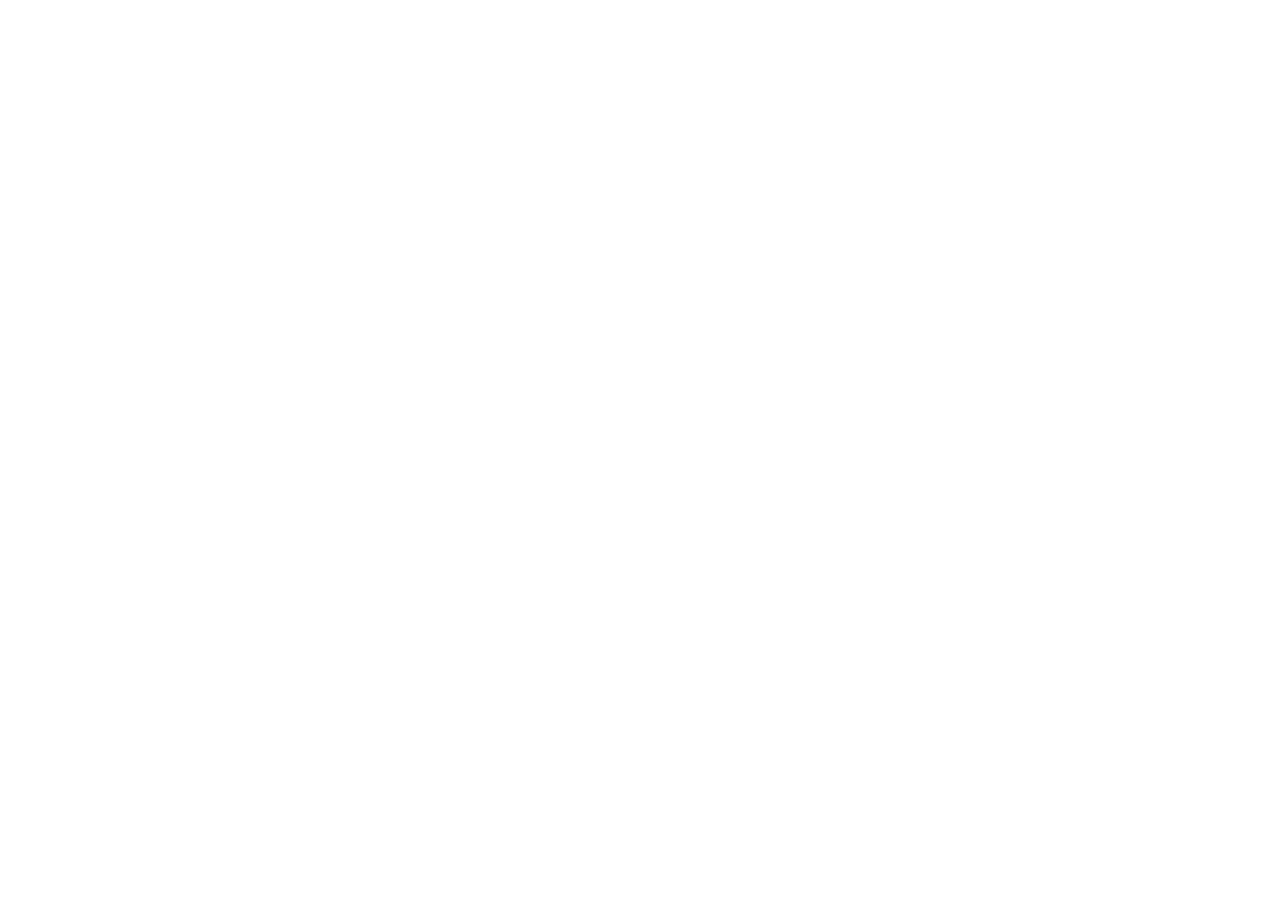
==== thankyou.html @ f5a8ebf8 "setting rating value to local storage" ====
<!DOCTYPE html>
<html lang="en">
  <head>
    <meta charset="UTF-8" />
    <meta http-equiv="X-UA-Compatible" content="IE=edge" />
    <meta name="viewport" content="width=device-width, initial-scale=1.0" />
    <title>Thank you page</title>
  </head>
  <body>
    <script>
     const cat = localStorage.getItem('rate');
    </script>
  </body>
</html>
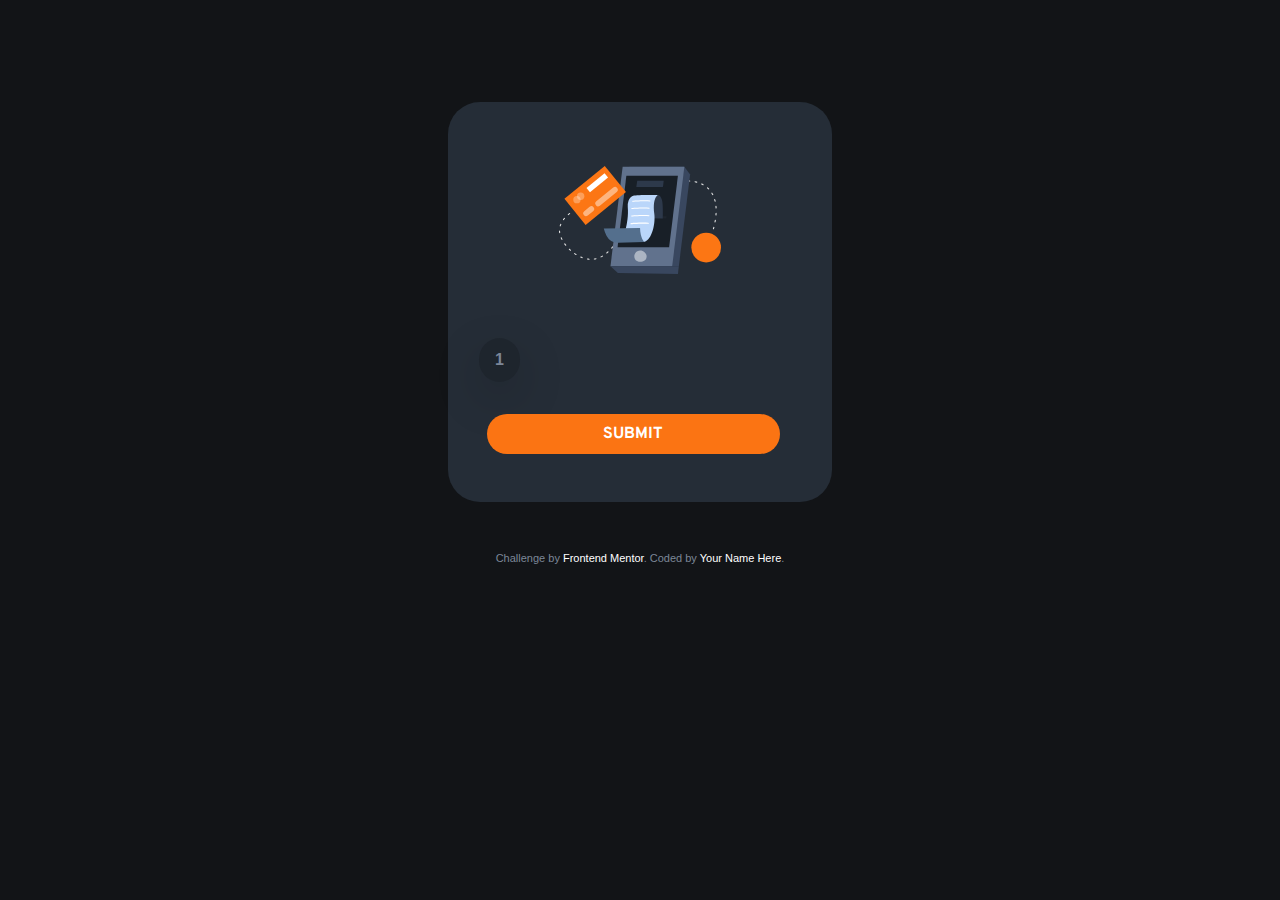
==== commit d2e84227: "thank you page added" ====
--- a/thankyou.html
+++ b/thankyou.html
@@ -4,11 +4,70 @@
     <meta charset="UTF-8" />
     <meta http-equiv="X-UA-Compatible" content="IE=edge" />
     <meta name="viewport" content="width=device-width, initial-scale=1.0" />
+    
+    <link
+      rel="icon"
+      type="image/png"
+      sizes="32x32"
+      href="./images/favicon-32x32.png"
+    />
+    <link rel="stylesheet" href="./index.css" />
+    <link
+      rel="stylesheet"
+      href="https://cdn.jsdelivr.net/npm/bootstrap@4.3.1/dist/css/bootstrap.min.css"
+      integrity="sha384-ggOyR0iXCbMQv3Xipma34MD+dH/1fQ784/j6cY/iJTQUOhcWr7x9JvoRxT2MZw1T"
+      crossorigin="anonymous"
+    />
+    <script
+      src="https://code.jquery.com/jquery-3.3.1.slim.min.js"
+      integrity="sha384-q8i/X+965DzO0rT7abK41JStQIAqVgRVzpbzo5smXKp4YfRvH+8abtTE1Pi6jizo"
+      crossorigin="anonymous"
+    ></script>
+    <script
+      src="https://cdn.jsdelivr.net/npm/popper.js@1.14.7/dist/umd/popper.min.js"
+      integrity="sha384-UO2eT0CpHqdSJQ6hJty5KVphtPhzWj9WO1clHTMGa3JDZwrnQq4sF86dIHNDz0W1"
+      crossorigin="anonymous"
+    ></script>
+    <script
+      src="https://cdn.jsdelivr.net/npm/bootstrap@4.3.1/dist/js/bootstrap.min.js"
+      integrity="sha384-JjSmVgyd0p3pXB1rRibZUAYoIIy6OrQ6VrjIEaFf/nJGzIxFDsf4x0xIM+B07jRM"
+      crossorigin="anonymous"
+    ></script>
     <title>Thank you page</title>
   </head>
-  <body>
+  <body class="bg-verydarkblue">
+    <div class="custom-container mb-5 pb-5 pt-3 bg-darkblue px-3">
+
+      <div class="row mx-auto">
+        <div class="col-12 text-center pt-5 pb-5">
+          <img src="./images/illustration-thank-you.svg" alt="logo" class="img-fluid"/>
+        </div>
+      </div>
+
+      <div class="row w-100 mx-auto py-3">
+        <div class="col-12" id="rating">
+          <span type="submit"
+            class="rate shadow-lg bg-lightdarkblue text-mediumgrey border-0 rounded-circle overpass px-3" style="padding: 0.6rem; font-weight: bold;"
+            >1</span>
+      </div>
+    </div>
+    <div class="row ml-2 mt-3 w-100">
+      <div class="col-11">
+        <button type="submit" class="border-0 py-2 overpass-bold bg-orange w-100 submit-btn" style=" border-radius:3rem">
+          SUBMIT
+        </button>
+      </div>
+    </div>
+  </div>
+
+    <div class="attribution">
+      Challenge by
+      <a href="https://www.frontendmentor.io?ref=challenge" target="_blank"
+        >Frontend Mentor</a
+      >. Coded by <a href="#">Your Name Here</a>.
+    </div> 
     <script>
-     const cat = localStorage.getItem('rate');
+     const rating = localStorage.getItem('rate');
     </script>
   </body>
 </html>
--- a/index.css
+++ b/index.css
@@ -0,0 +1,92 @@
+.custom-container{
+    border-radius: 2rem; 
+    width: 30%;
+    margin: 0 auto;
+   margin-top: 8%;
+}
+@font-face{
+    font-family: Overpass;
+    src: url("./assets/fonts/Overpass-VariableFont_wght.ttf");
+}
+.overpass-bold{
+    font-family: Overpass;
+    font-weight: 700;
+}
+.overpass-light{
+    font-family: Overpass;
+    font-weight: 400;
+}
+.attribution {
+    font-size: 11px;
+    text-align: center;
+    color: hsl(216, 12%, 54%);
+  }
+  .attribution a {
+    color: white;
+  }
+.text-verydarkblue{
+    color: hsl(216, 12%, 8%);
+}
+.bg-verydarkblue{
+    background-color: hsl(216, 12%, 8%);
+}
+.text-darkblue{
+    color: hsl(213, 19%, 18%);
+}
+.bg-darkblue{
+    background-color: hsl(213, 19%, 18%);
+}
+.bg-lightdarkblue{
+    background-color: hsl(216, 12%, 8%, 0.3);
+}
+.border-darkblue{
+    border: .00625rem solid green;
+}
+.border-verydarkblue{
+    border: .0625rem solid hsl(213, 19%, 18%);
+}
+.text-mediumgrey{
+    color: hsl(216, 12%, 54%);
+}
+.bg-mediumgrey{
+    background-color: hsl(216, 12%, 54%);
+}
+.text-lightgrey{
+    color: hsl(217, 12%, 63%);
+}
+.bg-lightgrey{
+    background-color: hsl(217, 12%, 63%);
+}
+.text-orange{
+    color: hsl(25, 97%, 53%);
+}
+.bg-orange{
+    background-color: hsl(25, 97%, 53%);
+}
+.active {
+    background-color: hsl(217, 12%, 63%);
+    color: white;
+    border: none;
+  }
+  .rate:hover {
+    background-color: hsl(25, 97%, 53%);
+    color: white;
+    border: none;
+  }
+  .submit-btn{
+    color: white;
+  }
+  .submit-btn:hover {
+    background-color: white;
+    color: orange;
+    border: none;
+  }
+@media screen and (max-width: 768px) {
+    .custom-container{
+        width: 94%;
+        margin: 0 auto;
+        margin-top: 30%;
+        margin-left: 3%;
+        margin-right: 3%;
+    }
+}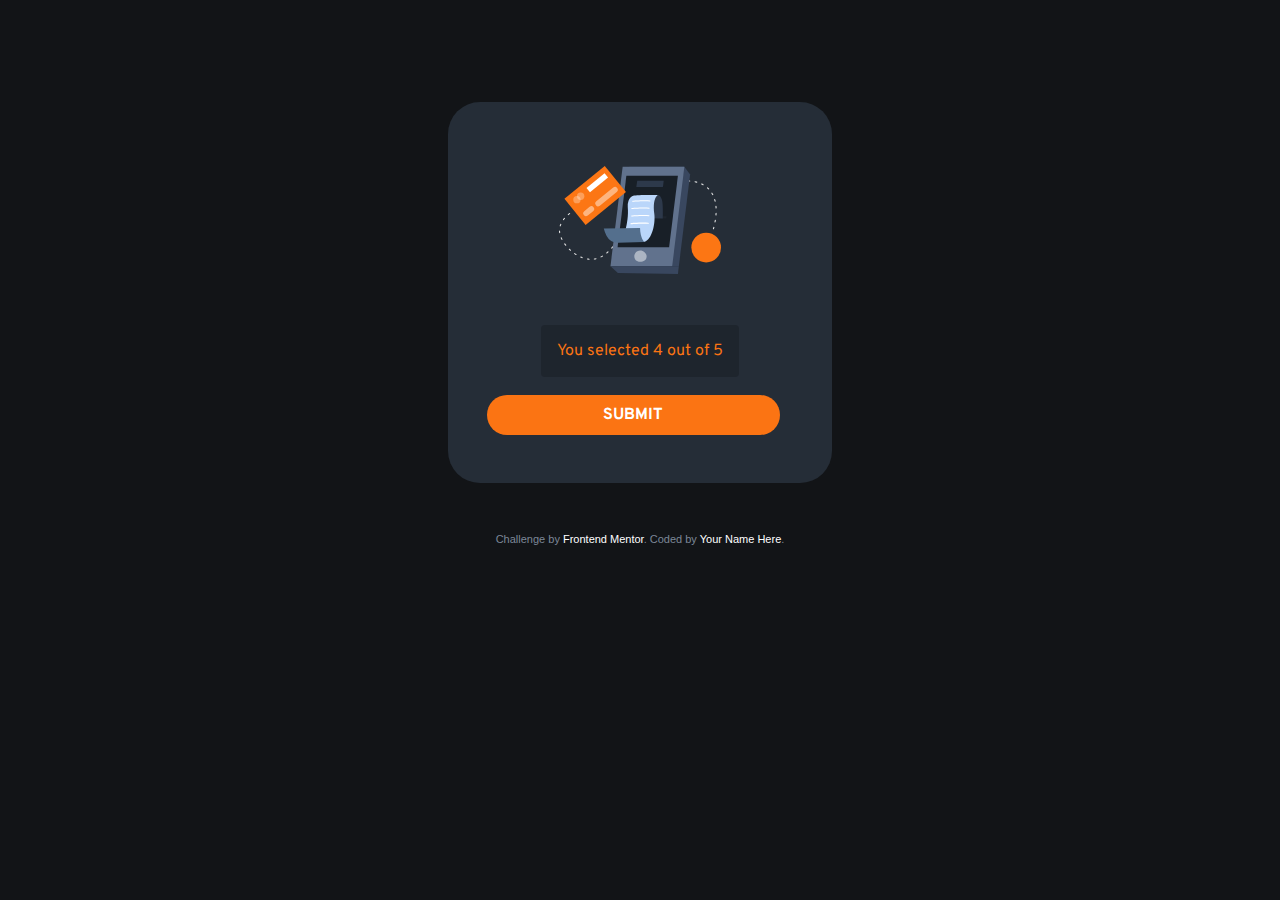
==== commit 89d92a1a: "thankyou page design edited" ====
--- a/thankyou.html
+++ b/thankyou.html
@@ -4,7 +4,7 @@
     <meta charset="UTF-8" />
     <meta http-equiv="X-UA-Compatible" content="IE=edge" />
     <meta name="viewport" content="width=device-width, initial-scale=1.0" />
-    
+
     <link
       rel="icon"
       type="image/png"
@@ -37,37 +37,46 @@
   </head>
   <body class="bg-verydarkblue">
     <div class="custom-container mb-5 pb-5 pt-3 bg-darkblue px-3">
-
       <div class="row mx-auto">
         <div class="col-12 text-center pt-5 pb-5">
-          <img src="./images/illustration-thank-you.svg" alt="logo" class="img-fluid"/>
+          <img
+            src="./images/illustration-thank-you.svg"
+            alt="logo"
+            class="img-fluid"
+          />
         </div>
       </div>
 
-      <div class="row w-100 mx-auto py-3">
-        <div class="col-12" id="rating">
-          <span type="submit"
-            class="rate shadow-lg bg-lightdarkblue text-mediumgrey border-0 rounded-circle overpass px-3" style="padding: 0.6rem; font-weight: bold;"
-            >1</span>
+      <div class="row mx-auto py-3">
+        <div class="col-12 text-center">
+          <span
+            class="rounded d-inline bg-lightdarkblue text-orange overpass-light border-0 p-3"
+            style="border-radius: 2rem;"
+            >You selected 4 out of 5</span
+          >
+        </div>
+      </div>
+      <div class="row ml-2 mt-3 w-100">
+        <div class="col-11">
+          <button
+            type="submit"
+            class="border-0 py-2 overpass-bold bg-orange w-100 submit-btn"
+            style="border-radius: 3rem"
+          >
+            SUBMIT
+          </button>
+        </div>
       </div>
     </div>
-    <div class="row ml-2 mt-3 w-100">
-      <div class="col-11">
-        <button type="submit" class="border-0 py-2 overpass-bold bg-orange w-100 submit-btn" style=" border-radius:3rem">
-          SUBMIT
-        </button>
-      </div>
-    </div>
-  </div>
 
     <div class="attribution">
       Challenge by
       <a href="https://www.frontendmentor.io?ref=challenge" target="_blank"
         >Frontend Mentor</a
       >. Coded by <a href="#">Your Name Here</a>.
-    </div> 
+    </div>
     <script>
-     const rating = localStorage.getItem('rate');
+      const rating = localStorage.getItem("rate");
     </script>
   </body>
 </html>
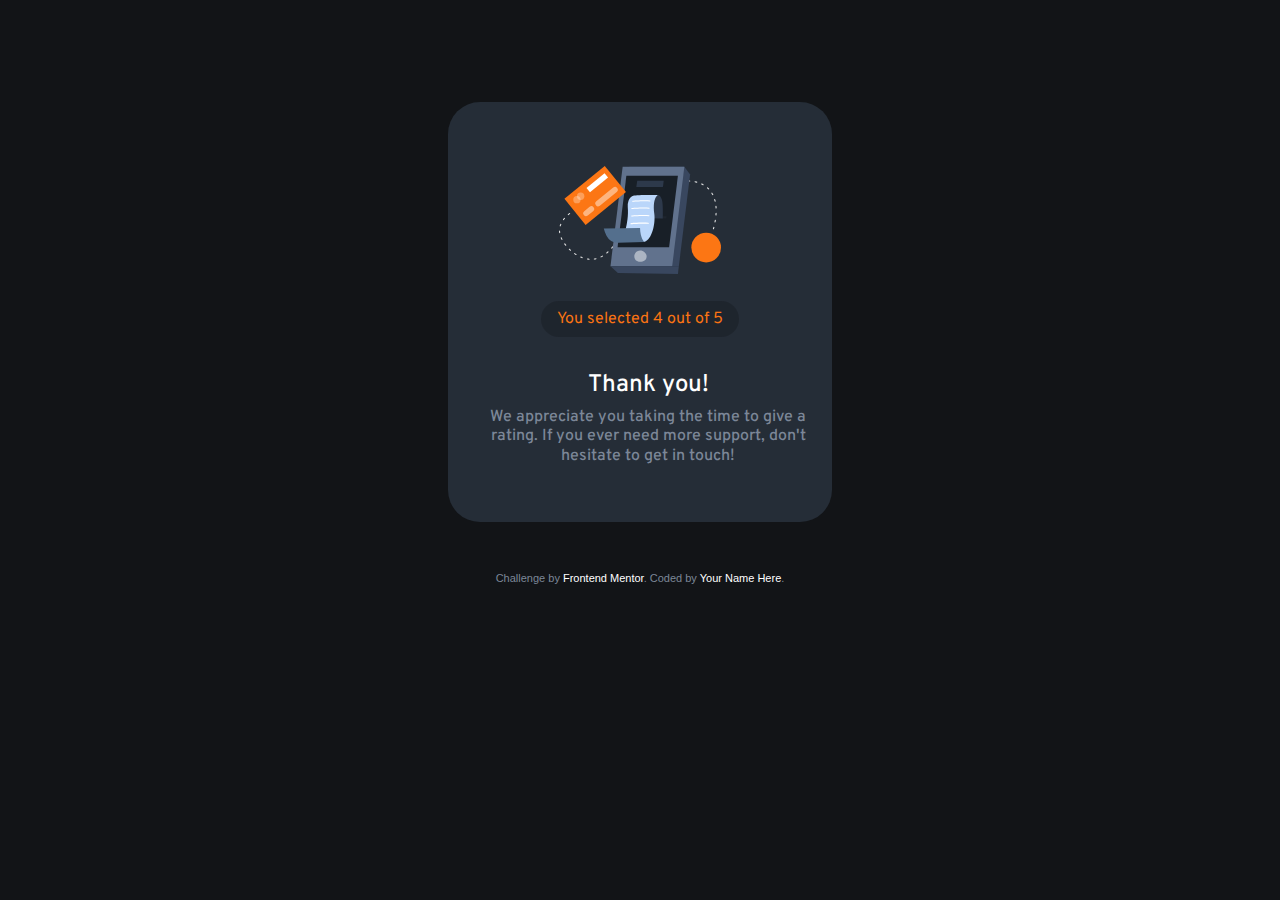
==== commit a3b54b8a: "thankyou page final" ====
--- a/thankyou.html
+++ b/thankyou.html
@@ -38,7 +38,7 @@
   <body class="bg-verydarkblue">
     <div class="custom-container mb-5 pb-5 pt-3 bg-darkblue px-3">
       <div class="row mx-auto">
-        <div class="col-12 text-center pt-5 pb-5">
+        <div class="col-12 text-center pt-5 pb-3">
           <img
             src="./images/illustration-thank-you.svg"
             alt="logo"
@@ -50,31 +50,30 @@
       <div class="row mx-auto py-3">
         <div class="col-12 text-center">
           <span
-            class="rounded d-inline bg-lightdarkblue text-orange overpass-light border-0 p-3"
+            class="d-inline bg-lightdarkblue text-orange overpass-light border-0 px-3 py-2"
             style="border-radius: 2rem;"
             >You selected 4 out of 5</span
           >
         </div>
+
       </div>
-      <div class="row ml-2 mt-3 w-100">
-        <div class="col-11">
-          <button
-            type="submit"
-            class="border-0 py-2 overpass-bold bg-orange w-100 submit-btn"
-            style="border-radius: 3rem"
-          >
-            SUBMIT
-          </button>
+      <div class="row ml-2 mt-4 w-100">
+        <div class="col-12 text-center overpass-light">
+         <h4 class="text-white"> Thank you!</h4>
+<h6 class="text-mediumgrey ">
+            We appreciate you taking the time to give a
+            rating. If you ever need more support, don't hesitate to get in touch!
+        </h5>
         </div>
       </div>
     </div>
 
     <div class="attribution">
-      Challenge by
-      <a href="https://www.frontendmentor.io?ref=challenge" target="_blank"
-        >Frontend Mentor</a
-      >. Coded by <a href="#">Your Name Here</a>.
-    </div>
+        Challenge by
+        <a href="https://www.frontendmentor.io?ref=challenge" target="_blank"
+          >Frontend Mentor</a
+        >. Coded by <a href="#">Your Name Here</a>.
+      </div>
     <script>
       const rating = localStorage.getItem("rate");
     </script>
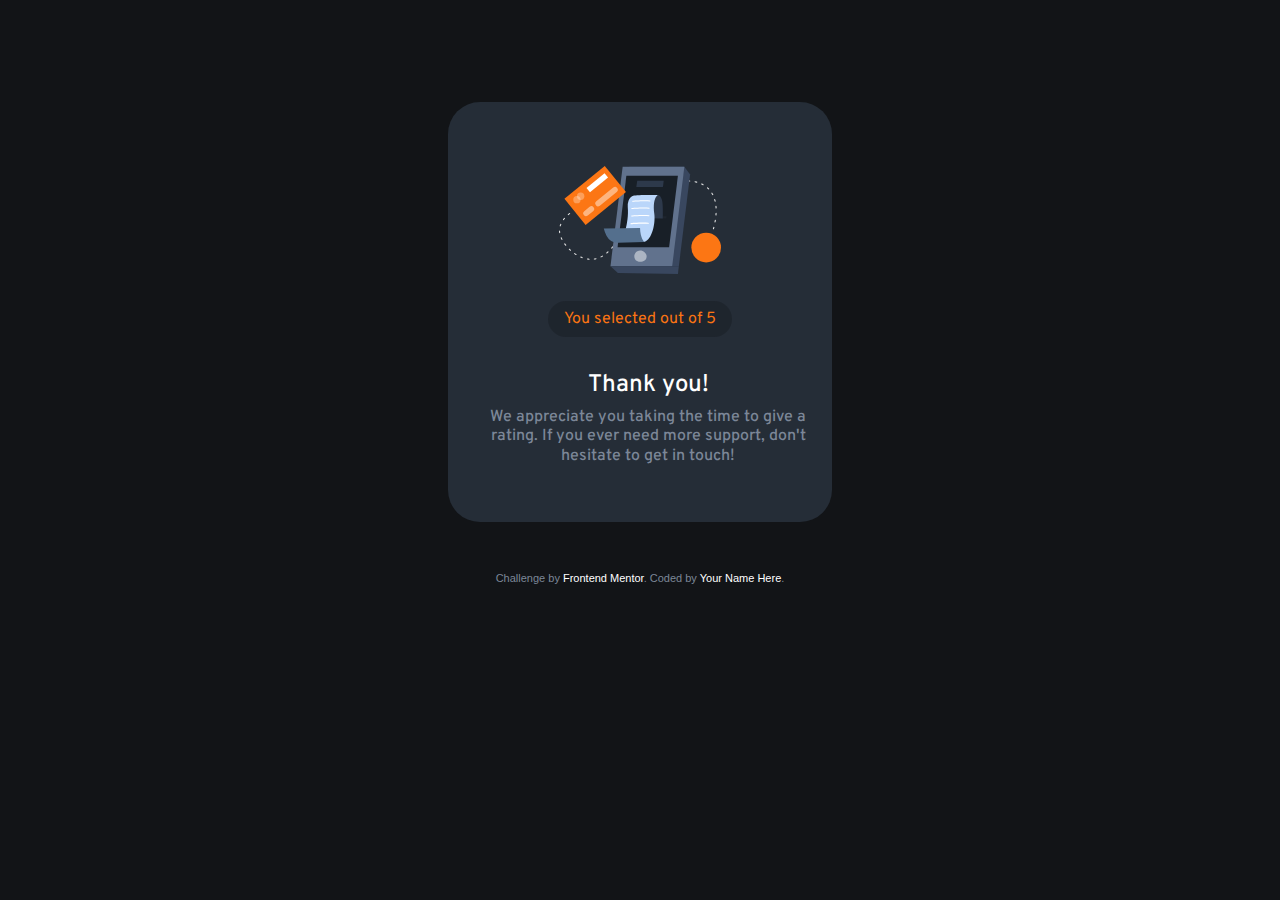
==== commit d5232cfc: "credit added" ====
--- a/thankyou.html
+++ b/thankyou.html
@@ -52,7 +52,7 @@
           <span
             class="d-inline bg-lightdarkblue text-orange overpass-light border-0 px-3 py-2"
             style="border-radius: 2rem;"
-            >You selected 4 out of 5</span
+            >You selected <span id="rate"></span> out of 5</span
           >
         </div>
 
@@ -76,6 +76,9 @@
       </div>
     <script>
       const rating = localStorage.getItem("rate");
+      window.onload = function(){
+    document.getElementById('rate').innerHTML = rating;
+};
     </script>
   </body>
 </html>
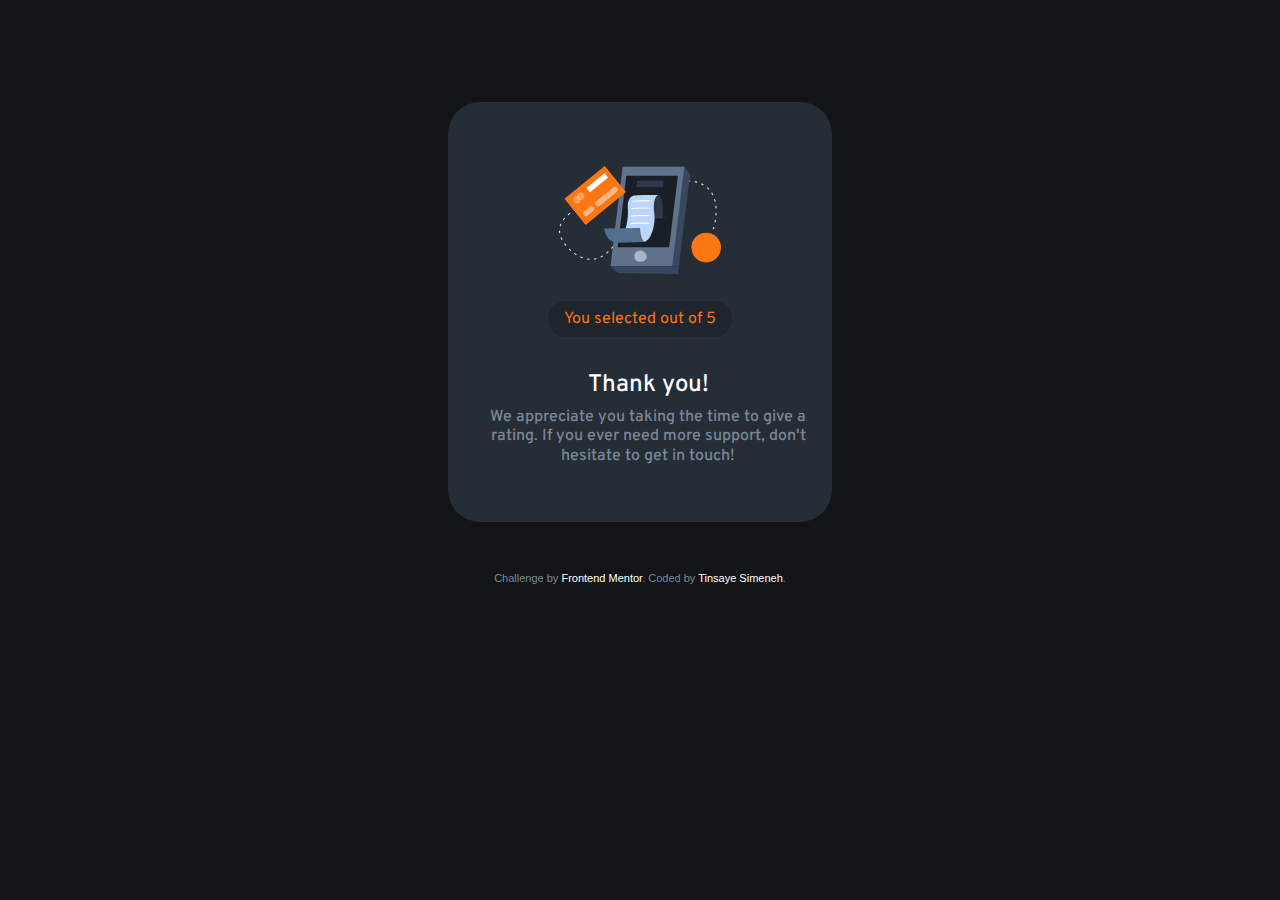
==== commit 4ad2ee30: "thankyou credit added" ====
--- a/thankyou.html
+++ b/thankyou.html
@@ -72,7 +72,7 @@
         Challenge by
         <a href="https://www.frontendmentor.io?ref=challenge" target="_blank"
           >Frontend Mentor</a
-        >. Coded by <a href="#">Your Name Here</a>.
+        >. Coded by <a href="https://github.com/tinsaye-simeneh">Tinsaye Simeneh</a>.
       </div>
     <script>
       const rating = localStorage.getItem("rate");
